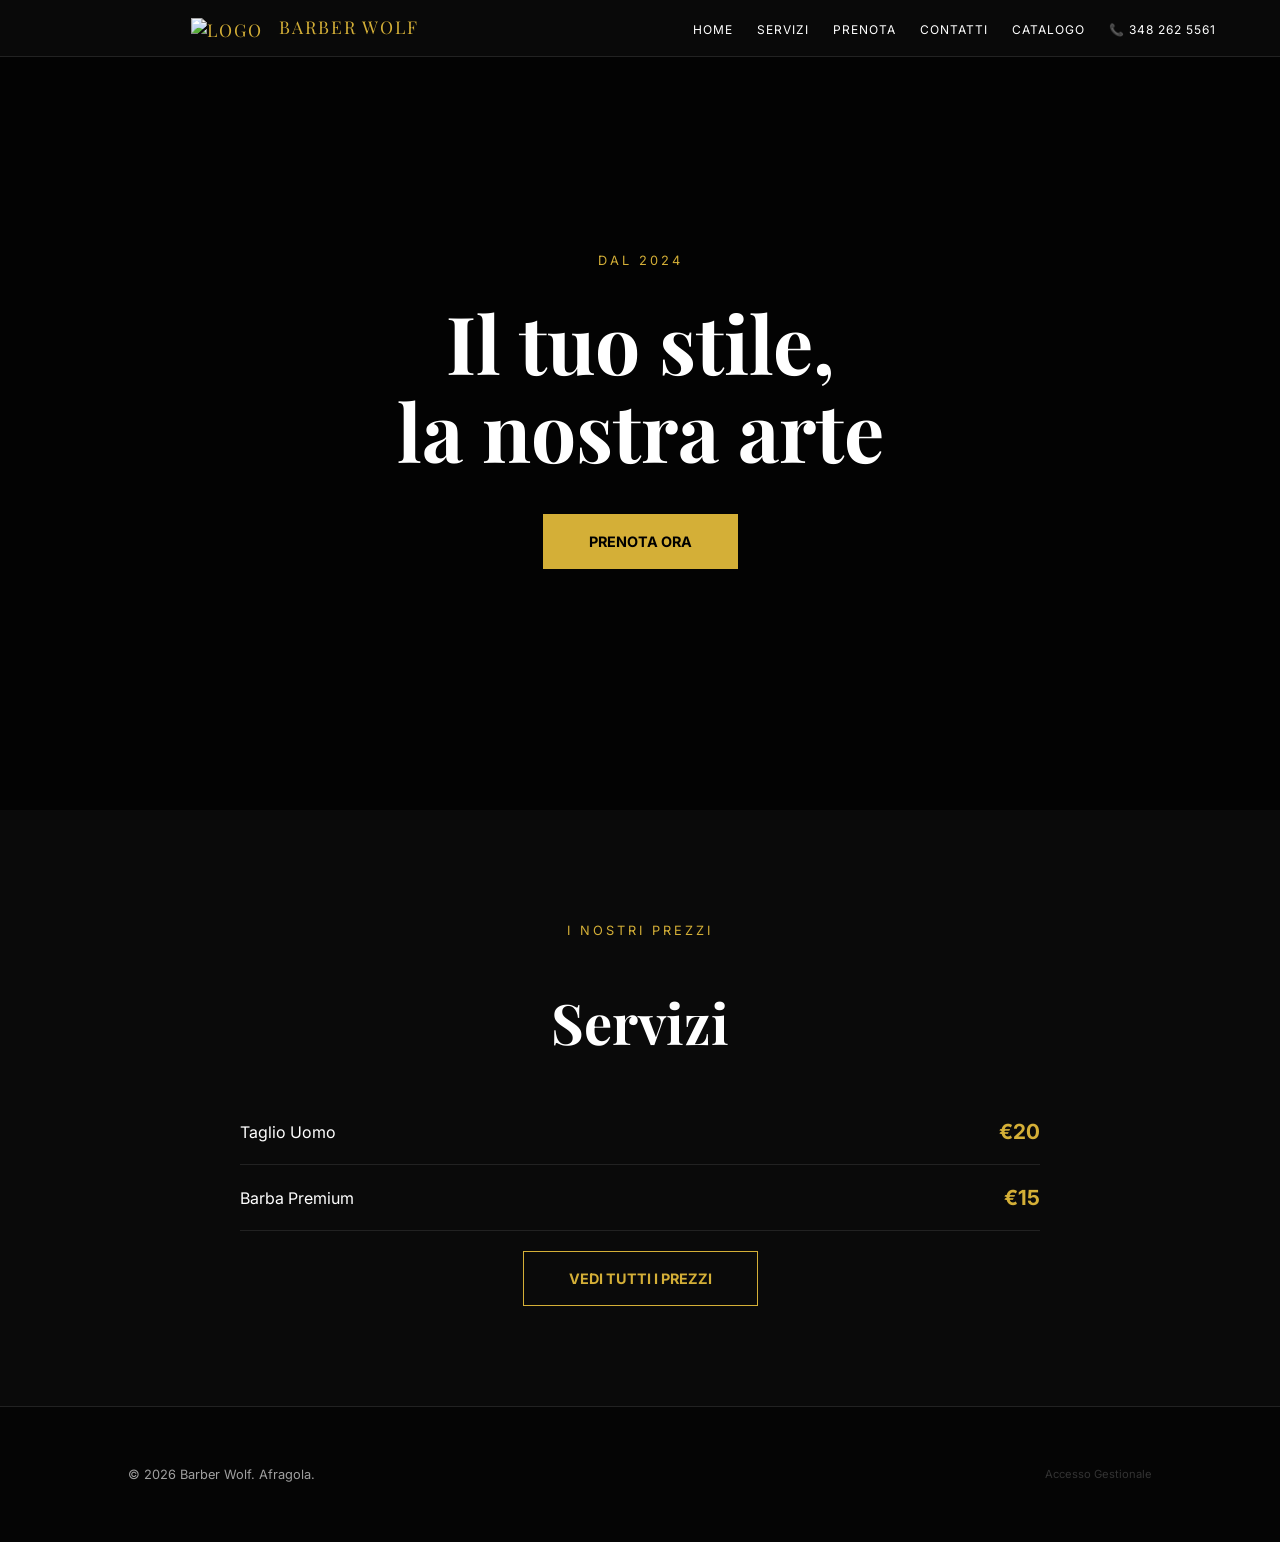
==== index.html @ 2ac215a8 "Update index.html" ====
<!DOCTYPE html>
<html lang="it">
<head>
    <meta charset="UTF-8">
    <title>Barber Wolf</title>
    <link href="https://fonts.googleapis.com/css2?family=Playfair+Display:wght@700&family=Inter:wght@300;400;600&display=swap" rel="stylesheet">
    <link href="https://unpkg.com/aos@2.3.1/dist/aos.css" rel="stylesheet">
    <link rel="stylesheet" href="style.css">
</head>
<body>

<header>
    <a href="index.html" class="logo"><a href="index.html" class="logo">
        <img src="img/tuo-logo.png" alt="Logo" style="height: 40px; vertical-align: middle; margin-right: 10px;">
        Barber Wolf
    </a> <span style="font-weight:300"></span></a>
    <nav>
        <a href="index.html">Home</a>
        <a href="servizi.html">Servizi</a>
        <a href="prenota.html">Prenota</a>
        <a href="contatti.html">Contatti</a>
		<a href="catalogo.html">Catalogo</a>
		<a href="tel:+393482625561" class="nav-phone">📞 348 262 5561</a>
    </nav>
</header>

<section class="hero" id="home" style="background: linear-gradient(rgba(0,0,0,0.7), rgba(0,0,0,0.7)), url('img/hero.jpg') center/cover;">
    <p class="sub" data-aos="fade-down">Dal 2024</p>
    <h1 data-aos="fade-down" data-aos-delay="200">Il tuo stile,<br>la nostra arte</h1>
    <a href="prenota.html" class="btn" data-aos="zoom-in" data-aos-delay="400">PRENOTA ORA</a>
</section>

<section id="servizi-home">
    <p class="sub" data-aos="fade-up">I nostri prezzi</p>
    <h2 data-aos="fade-up">Servizi</h2>
    <div class="service-list">
        <div class="service-item" data-aos="fade-up"><span>Taglio Uomo</span> <span class="price">€20</span></div>
        <div class="service-item" data-aos="fade-up" data-aos-delay="100"><span>Barba Premium</span> <span class="price">€15</span></div>
    </div>
    <a href="servizi.html" class="btn" style="background:transparent; color:var(--oro); border:1px solid var(--oro);">VEDI TUTTI I PREZZI</a>
</section>

<footer>
    <div style="display:flex; justify-content: space-between;">
        <span>© 2026 Barber Wolf. Afragola.</span>
        <a href="https://calendly.com/login" target="_blank" style="color:#333; text-decoration:none; font-size: 0.7rem;">Accesso Gestionale</a>
    </div>
</footer>

<script src="https://unpkg.com/aos@2.3.1/dist/aos.js"></script>
<script>AOS.init({ duration: 1000, once: true });</script>
<!-- Code injected by live-server -->
<script>
	// <![CDATA[  <-- For SVG support
	if ('WebSocket' in window) {
		(function () {
			function refreshCSS() {
				var sheets = [].slice.call(document.getElementsByTagName("link"));
				var head = document.getElementsByTagName("head")[0];
				for (var i = 0; i < sheets.length; ++i) {
					var elem = sheets[i];
					var parent = elem.parentElement || head;
					parent.removeChild(elem);
					var rel = elem.rel;
					if (elem.href && typeof rel != "string" || rel.length == 0 || rel.toLowerCase() == "stylesheet") {
						var url = elem.href.replace(/(&|\?)_cacheOverride=\d+/, '');
						elem.href = url + (url.indexOf('?') >= 0 ? '&' : '?') + '_cacheOverride=' + (new Date().valueOf());
					}
					parent.appendChild(elem);
				}
			}
			var protocol = window.location.protocol === 'http:' ? 'ws://' : 'wss://';
			var address = protocol + window.location.host + window.location.pathname + '/ws';
			var socket = new WebSocket(address);
			socket.onmessage = function (msg) {
				if (msg.data == 'reload') window.location.reload();
				else if (msg.data == 'refreshcss') refreshCSS();
			};
			if (sessionStorage && !sessionStorage.getItem('IsThisFirstTime_Log_From_LiveServer')) {
				console.log('Live reload enabled.');
				sessionStorage.setItem('IsThisFirstTime_Log_From_LiveServer', true);
			}
		})();
	}
	else {
		console.error('Upgrade your browser. This Browser is NOT supported WebSocket for Live-Reloading.');
	}
	// ]]>
</script>
</body>
</html>
---- style.css ----
/* VARIABILI E RESET */
:root { 
    --oro: #d4af37; 
    --nero: #0a0a0a; 
    --grigio-card: #141414; 
    --testo: #ffffff; 
    --testo-opaco: #a0a0a0; 
}
* { 
    box-sizing: border-box; 
    scroll-behavior: smooth; 
}

body { 
    background: var(--nero); 
    color: var(--testo); 
    font-family: 'Inter', sans-serif; 
    margin: 0; 
    overflow-x: hidden; 
    padding-top: 70px; /* Spazio per l'header fisso */ 
}

/* HEADER FISSO */
header { 
    display: flex; 
    justify-content: space-between; 
    align-items: center; 
    padding: 15px 5%; 
    position: fixed; 
    width: 100%; 
    top: 0; 
    background: rgba(10, 10, 10, 0.98); 
    z-index: 1000; 
    border-bottom: 1px solid #222; 
}

.logo { 
    font-family: 'Playfair Display', serif; 
    color: var(--oro); 
    text-transform: uppercase; 
    letter-spacing: 2px; 
    text-decoration: none; 
    font-size: 1.1rem; 
}

nav a { 
    color: white; 
    text-decoration: none; 
    margin-left: 20px; 
    font-size: 12px; 
    text-transform: uppercase; 
    transition: 0.3s; 
    letter-spacing: 1px; 
}

nav a:hover { 
    color: var(--oro); 
}

/* SEZIONI E TITOLI */
section { 
    padding: 100px 10%; 
    text-align: center; 
}

h2 { 
    font-family: 'Playfair Display', serif; 
    font-size: clamp(2rem, 5vw, 3.5rem); 
    margin-bottom: 40px; 
}

.sub { 
    color: var(--oro); 
    text-transform: uppercase; 
    letter-spacing: 3px; 
    font-size: 0.8rem; 
    margin-bottom: 10px; 
    display: block;
}

/* HERO SECTION */
.hero { 
    height: 90vh; 
    display: flex; 
    flex-direction: column; 
    justify-content: center; 
    align-items: center; 
    margin-top: -70px; 
    text-align: center;
}

.hero h1 { 
    font-family: 'Playfair Display', serif; 
    font-size: clamp(2.5rem, 8vw, 5rem); 
    line-height: 1.1; 
    margin: 20px 0; 
}

/* BOTTONI */
.btn { 
    background: var(--oro); 
    color: black; 
    padding: 18px 45px; 
    text-decoration: none; 
    font-weight: bold; 
    transition: 0.4s; 
    display: inline-block; 
    margin-top: 20px; 
    text-transform: uppercase;
    font-size: 0.9rem;
    border: 1px solid var(--oro);
}

.btn:hover { 
    background: transparent; 
    color: var(--oro); 
    transform: scale(1.05); 
}

/* SERVIZI - LISTINO */
.service-list { 
    max-width: 800px; 
    margin: 0 auto; 
}

.service-item { 
    display: flex; 
    justify-content: space-between; 
    align-items: center; 
    padding: 20px 0; 
    border-bottom: 1px solid #222; 
    text-align: left;
}

.price { 
    color: var(--oro); 
    font-weight: bold; 
    font-size: 1.3rem; 
    margin-left: 20px;
}

/* GRID TESTIMONIANZE E PERCHÉ SCEGLIERCI */
.grid-container {
    display: grid;
    grid-template-columns: repeat(auto-fit, minmax(280px, 1fr));
    gap: 25px;
    margin-top: 40px;
}

.card {
    background: var(--grigio-card);
    padding: 35px;
    border: 1px solid #222;
    text-align: left;
    transition: 0.3s;
}

.card:hover {
    border-color: var(--oro);
}

.card h3 {
    font-family: 'Playfair Display', serif;
    margin-top: 0;
}

.stars {
    color: var(--oro);
    margin-bottom: 15px;
}

/* SHOP */
.shop-grid { 
    display: grid; 
    grid-template-columns: repeat(auto-fit, minmax(250px, 1fr)); 
    gap: 30px; 
}

.product-card { 
    background: var(--grigio-card); 
    padding: 20px; 
    border: 1px solid #222; 
}

.product-card img { 
    width: 100%; 
    height: 250px; 
    object-fit: cover; 
    margin-bottom: 15px;
}

/* CONTATTI - LAYOUT A DUE COLONNE */
.contact-container {
    display: grid;
    grid-template-columns: 1fr 1fr;
    gap: 50px;
    text-align: left;
}

.info-item {
    background: var(--grigio-card);
    padding: 20px;
    margin-bottom: 15px;
    border-left: 3px solid var(--oro);
}

/* FOOTER */
footer { 
    padding: 60px 10%; 
    border-top: 1px solid #222; 
    font-size: 0.8rem; 
    color: var(--testo-opaco); 
    background: #050505; 
}

.footer-content {
    display: flex;
    justify-content: space-between;
    align-items: center;
}

/* RESPONSIVE PER CELLULARI */
@media (max-width: 768px) {
    header { padding: 15px 20px; }
    nav a { margin-left: 10px; font-size: 10px; }
    section { padding: 60px 5%; }
    .contact-container { grid-template-columns: 1fr; }
    .footer-content { flex-direction: column; gap: 20px; text-align: center; }
}
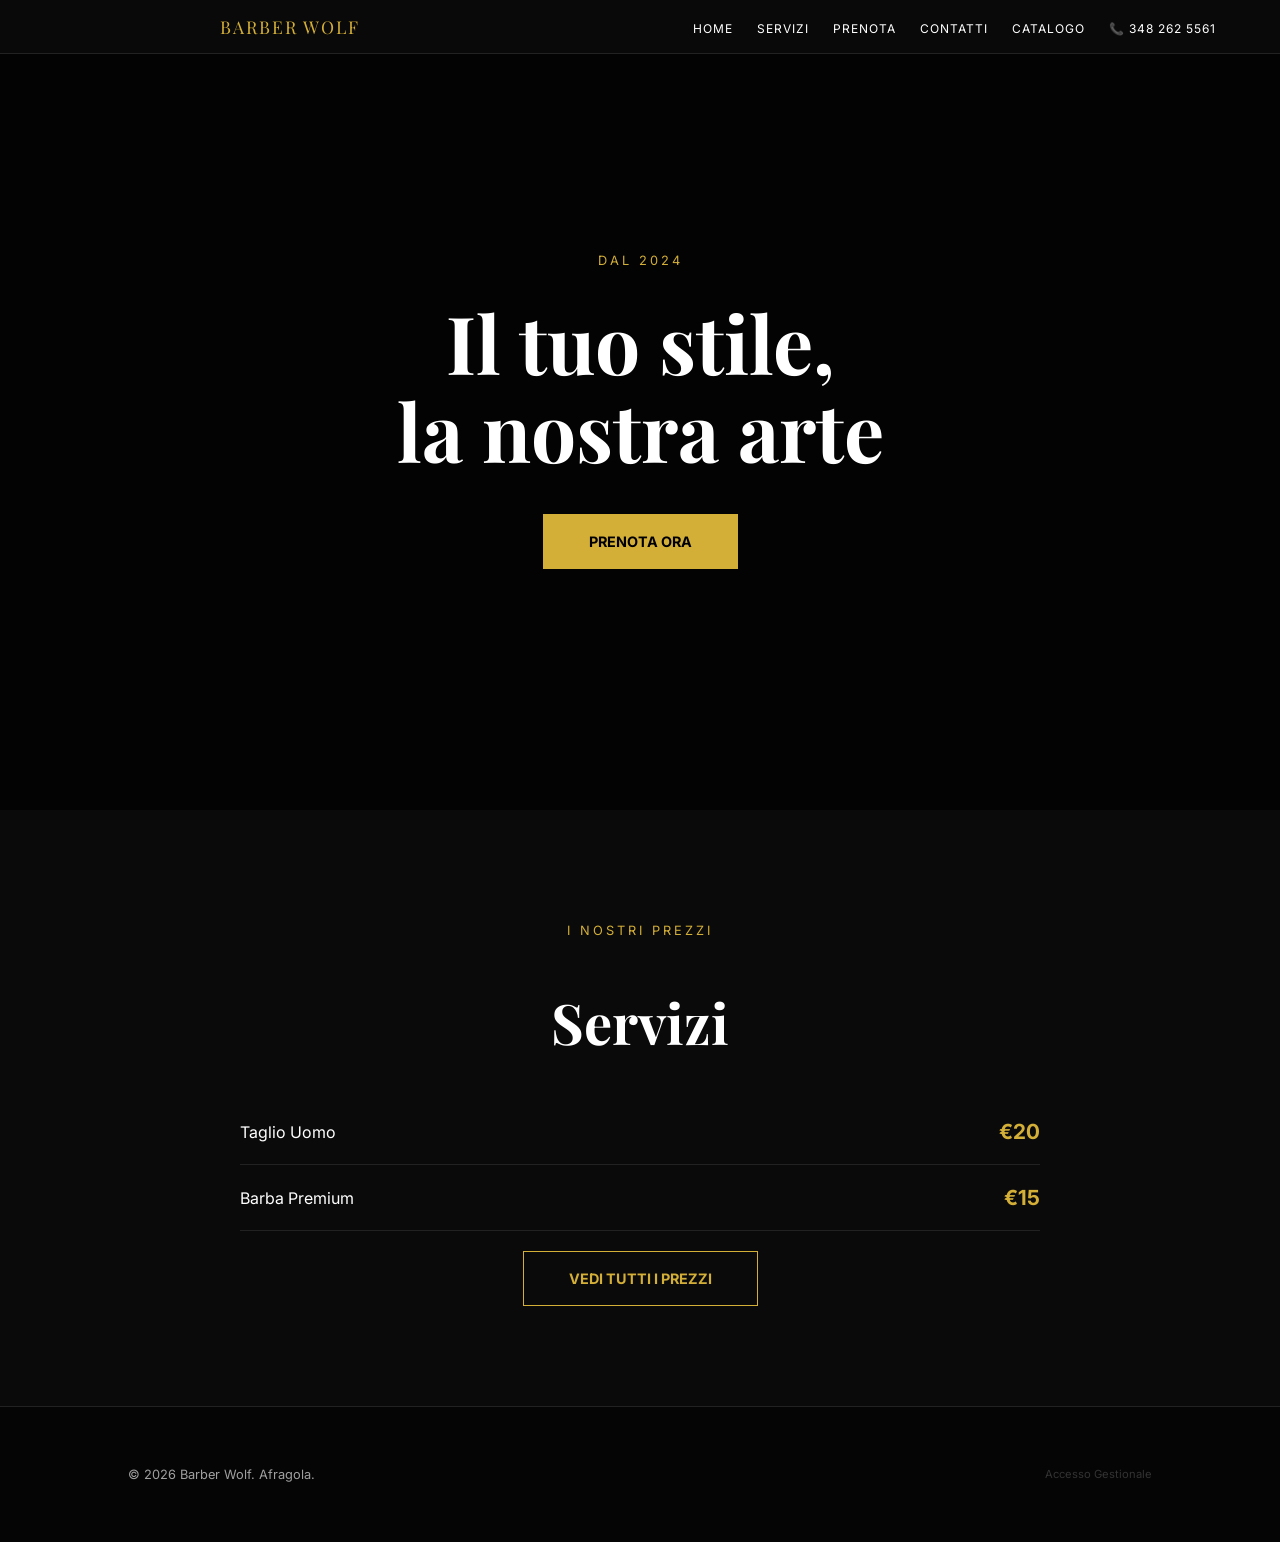
==== commit e52be0dc: "Update index.html" ====
--- a/index.html
+++ b/index.html
@@ -11,7 +11,6 @@
 
 <header>
     <a href="index.html" class="logo"><a href="index.html" class="logo">
-        <img src="img/tuo-logo.png" alt="Logo" style="height: 40px; vertical-align: middle; margin-right: 10px;">
         Barber Wolf
     </a> <span style="font-weight:300"></span></a>
     <nav>
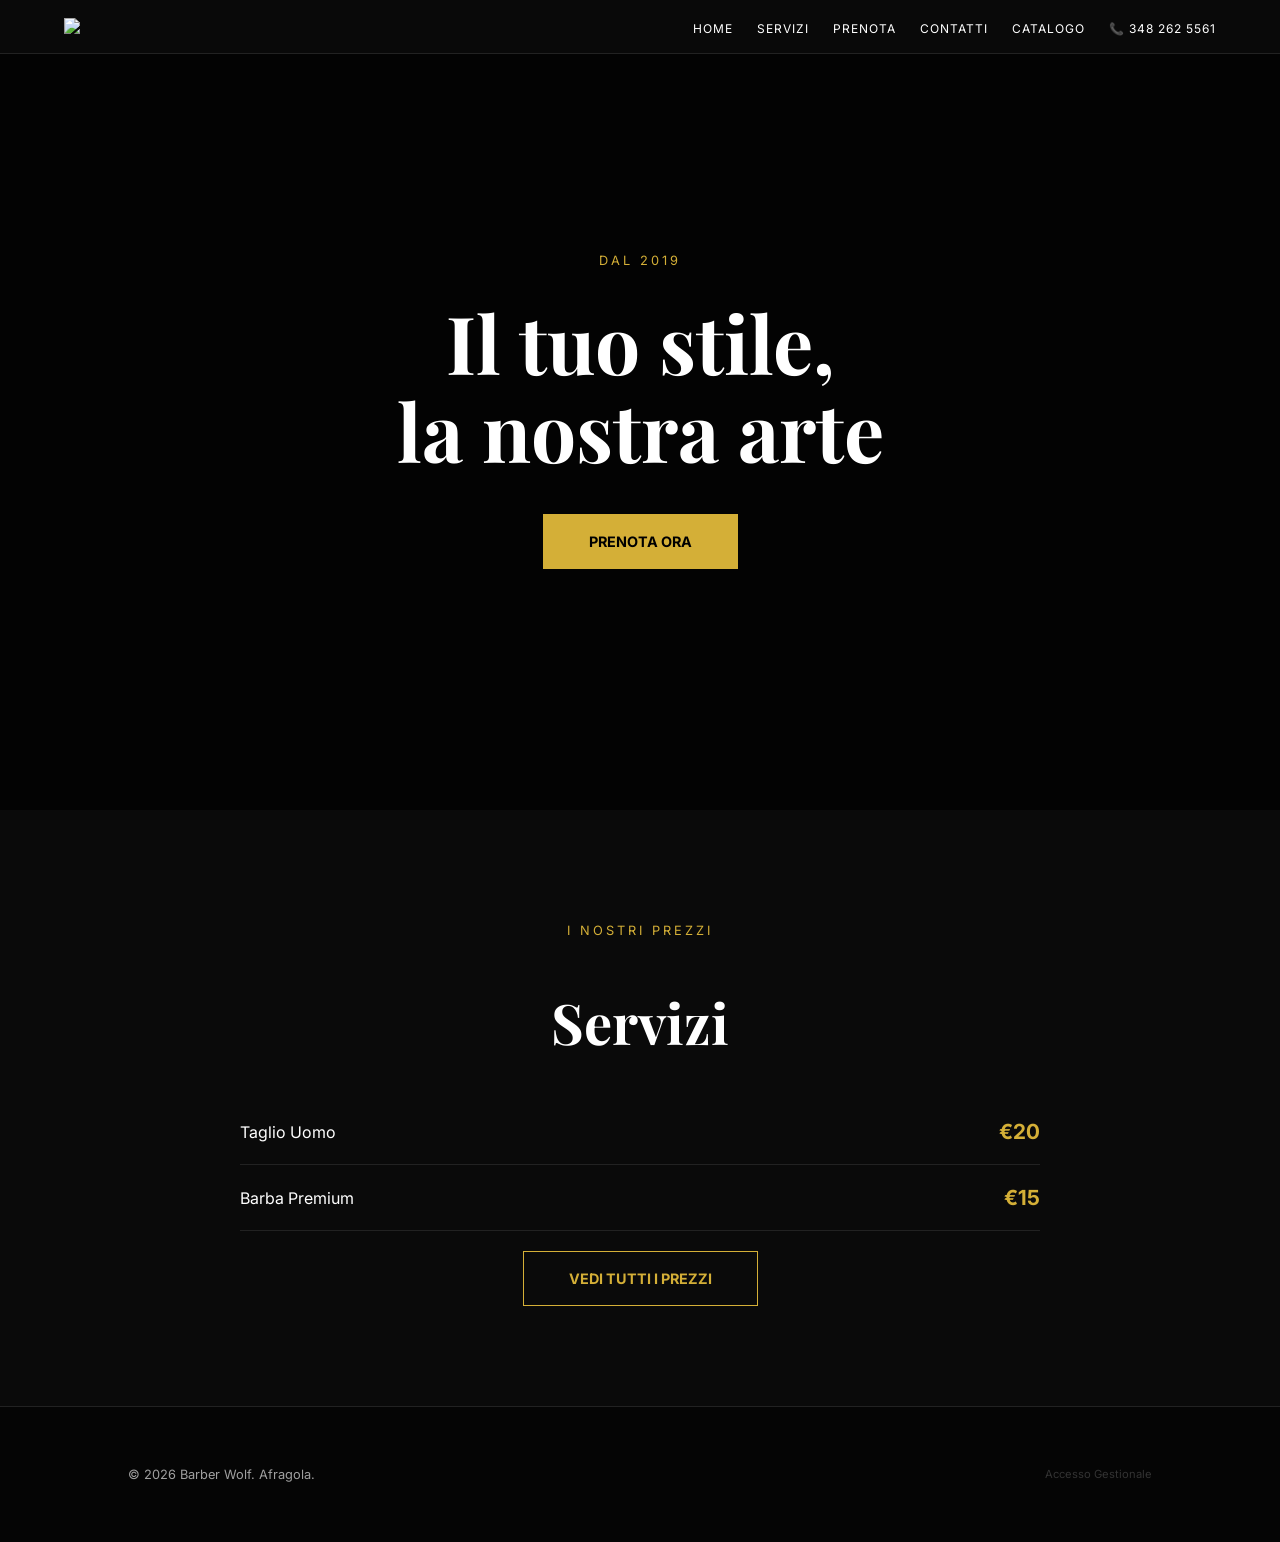
==== commit 33de769d: "Update index.html" ====
--- a/index.html
+++ b/index.html
@@ -10,9 +10,7 @@
 <body>
 
 <header>
-    <a href="index.html" class="logo"><a href="index.html" class="logo">
-        Barber Wolf
-    </a> <span style="font-weight:300"></span></a>
+<a href="index.html" class="logo"><img src="image.jpg"><span style="font-weight:300"></span></a>
     <nav>
         <a href="index.html">Home</a>
         <a href="servizi.html">Servizi</a>
@@ -24,7 +22,7 @@
 </header>
 
 <section class="hero" id="home" style="background: linear-gradient(rgba(0,0,0,0.7), rgba(0,0,0,0.7)), url('img/hero.jpg') center/cover;">
-    <p class="sub" data-aos="fade-down">Dal 2024</p>
+    <p class="sub" data-aos="fade-down">Dal 2019</p>
     <h1 data-aos="fade-down" data-aos-delay="200">Il tuo stile,<br>la nostra arte</h1>
     <a href="prenota.html" class="btn" data-aos="zoom-in" data-aos-delay="400">PRENOTA ORA</a>
 </section>
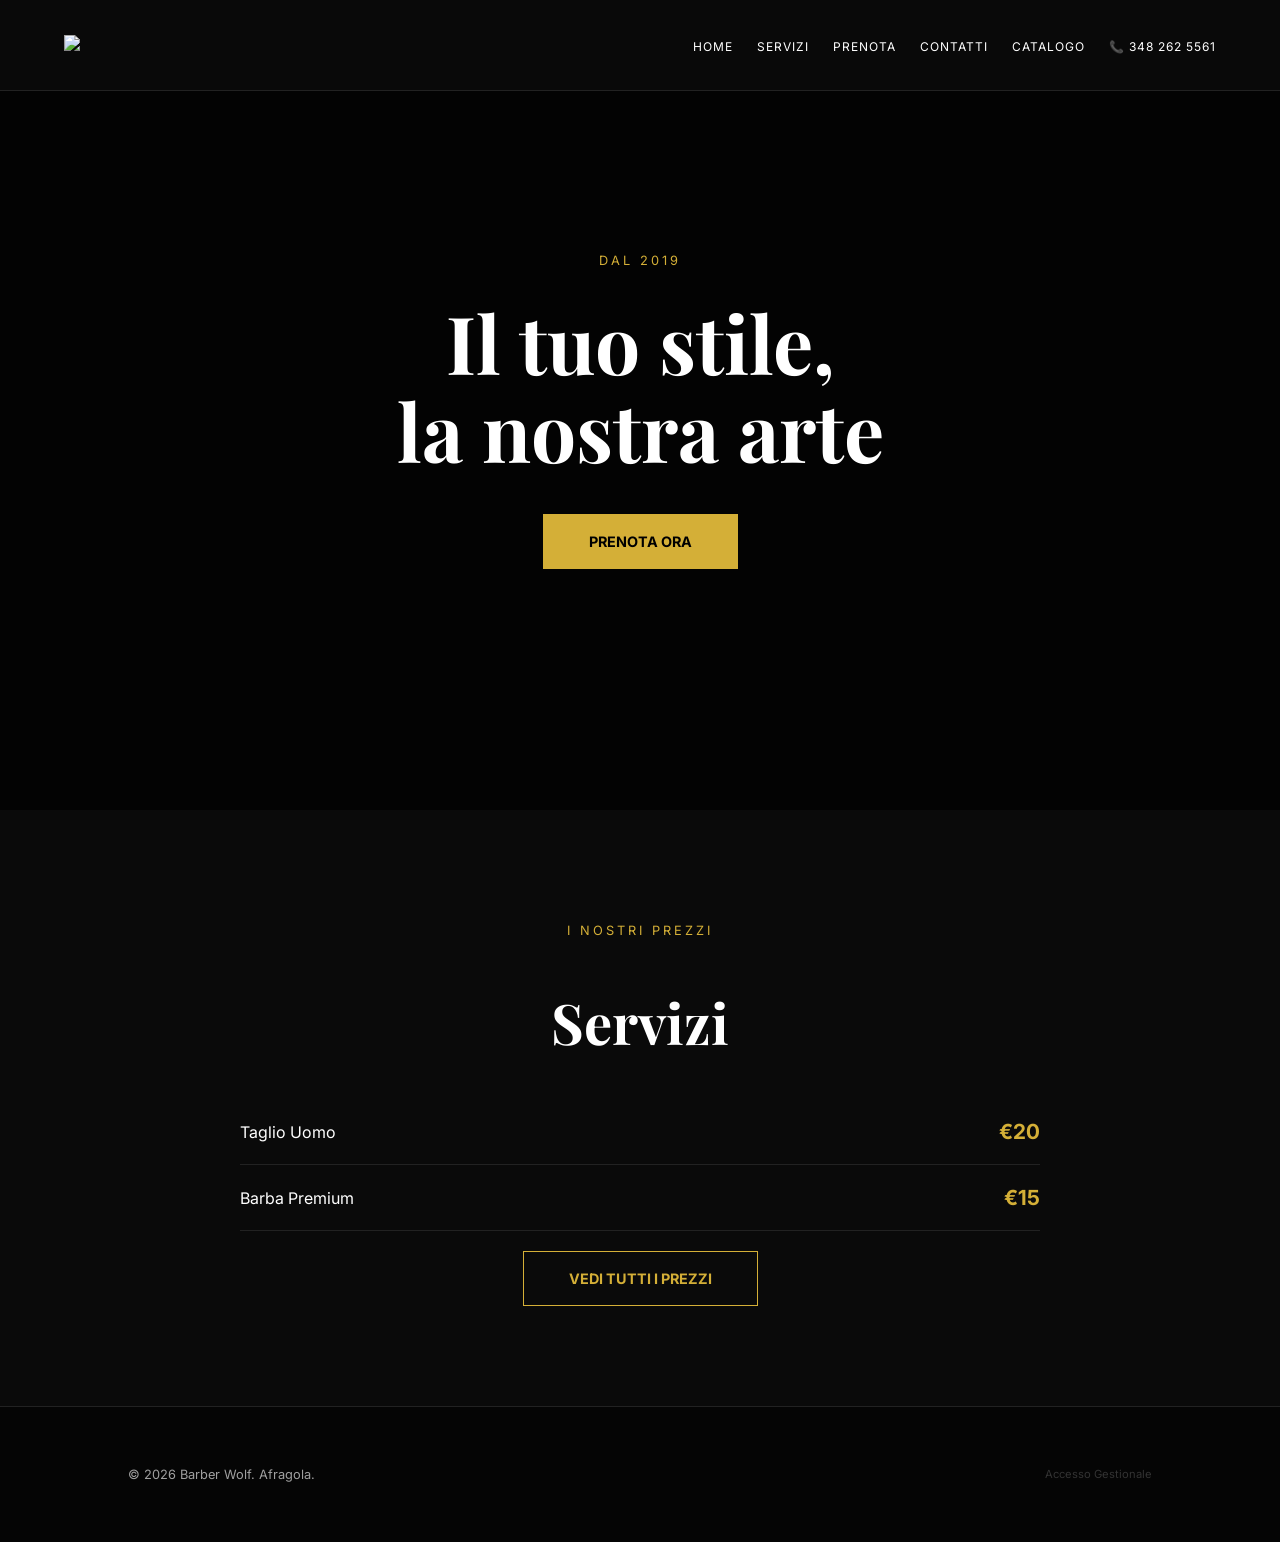
==== commit 27b0cf4f: "Update index.html" ====
--- a/index.html
+++ b/index.html
@@ -10,7 +10,7 @@
 <body>
 
 <header>
-<a href="index.html" class="logo"><img src="image.jpg"><span style="font-weight:300"></span></a>
+<a href="index.html" class="logo"><img src="image.jpg" data-aos="zoom-in" style="width: 80px; margin: 20px 0;"><span style="font-weight:300"></span></a>
     <nav>
         <a href="index.html">Home</a>
         <a href="servizi.html">Servizi</a>
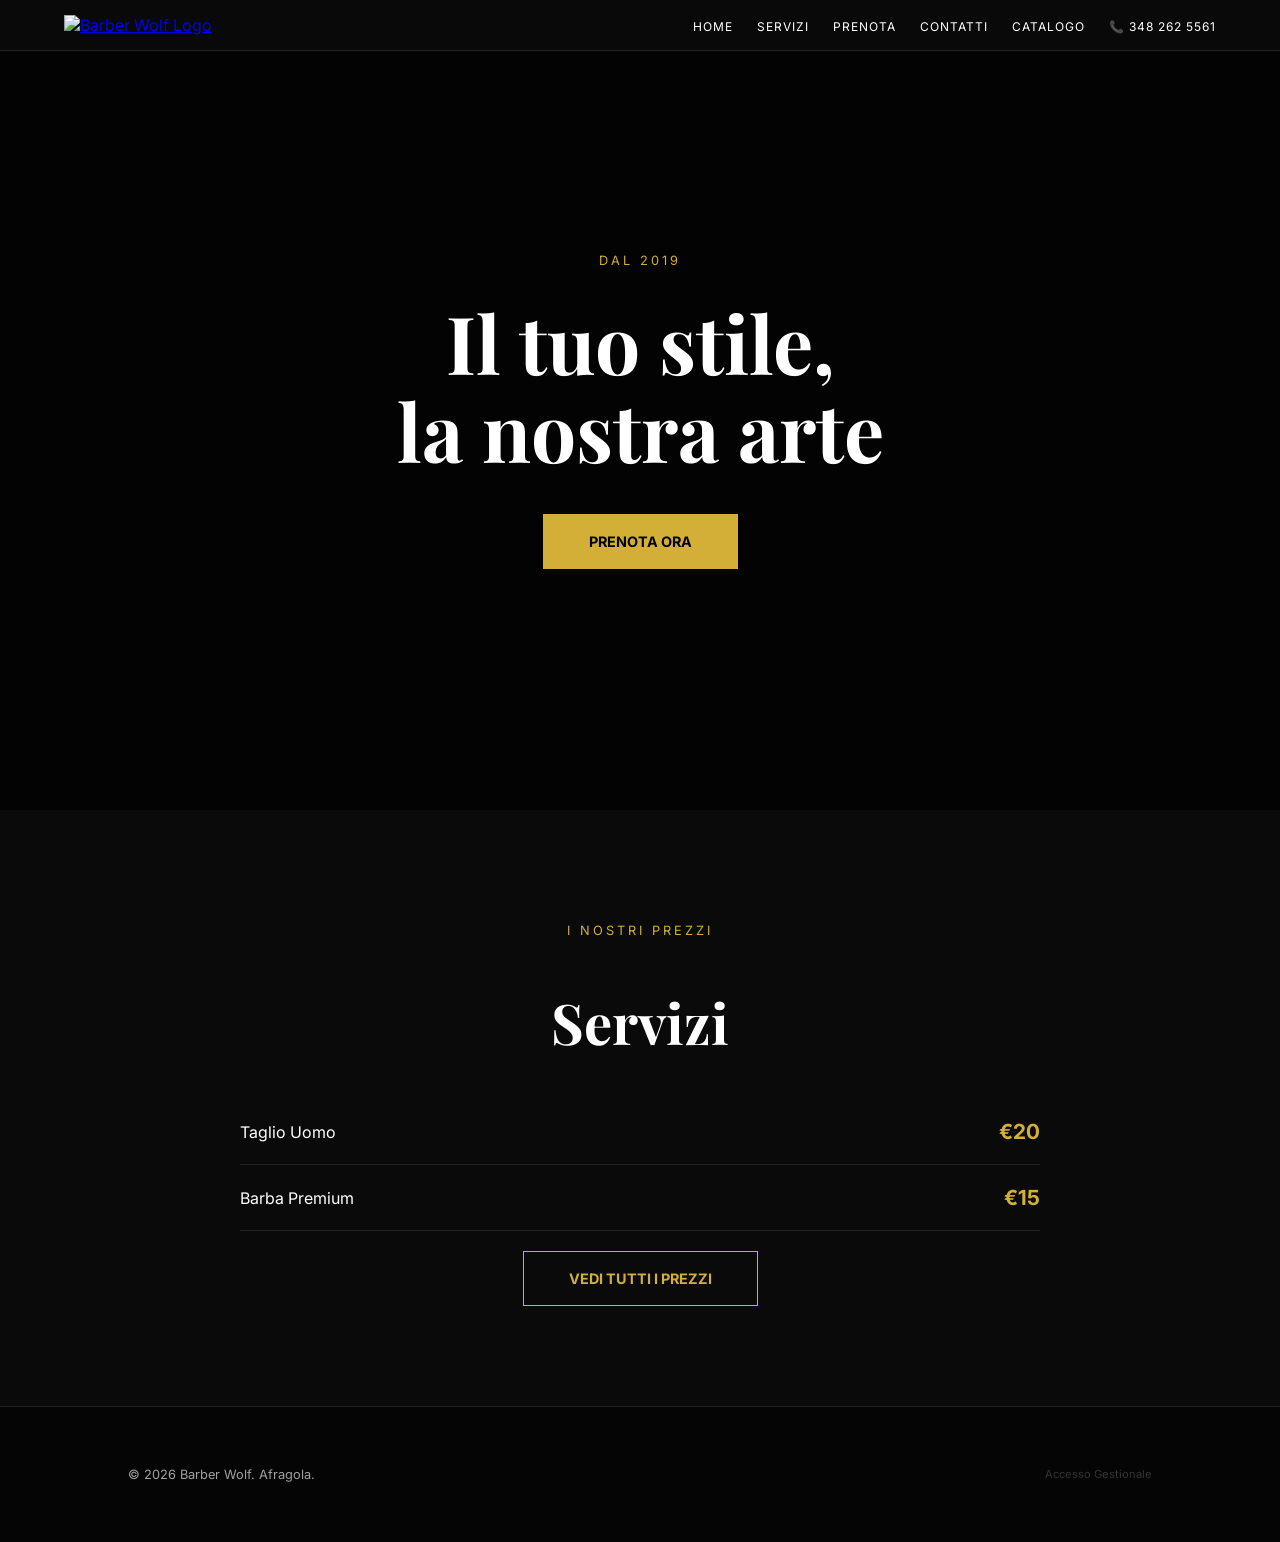
==== commit 9612c432: "Update index.html" ====
--- a/index.html
+++ b/index.html
@@ -10,7 +10,9 @@
 <body>
 
 <header>
-<a href="index.html" class="logo"><img src="image.jpg" data-aos="zoom-in" style="width: 80px; margin: 20px 0;"><span style="font-weight:300"></span></a>
+<a href="index.html" class="logo-container">
+    <img src="img/logowolf.png" alt="Barber Wolf Logo" class="logo-img">
+</a>
     <nav>
         <a href="index.html">Home</a>
         <a href="servizi.html">Servizi</a>
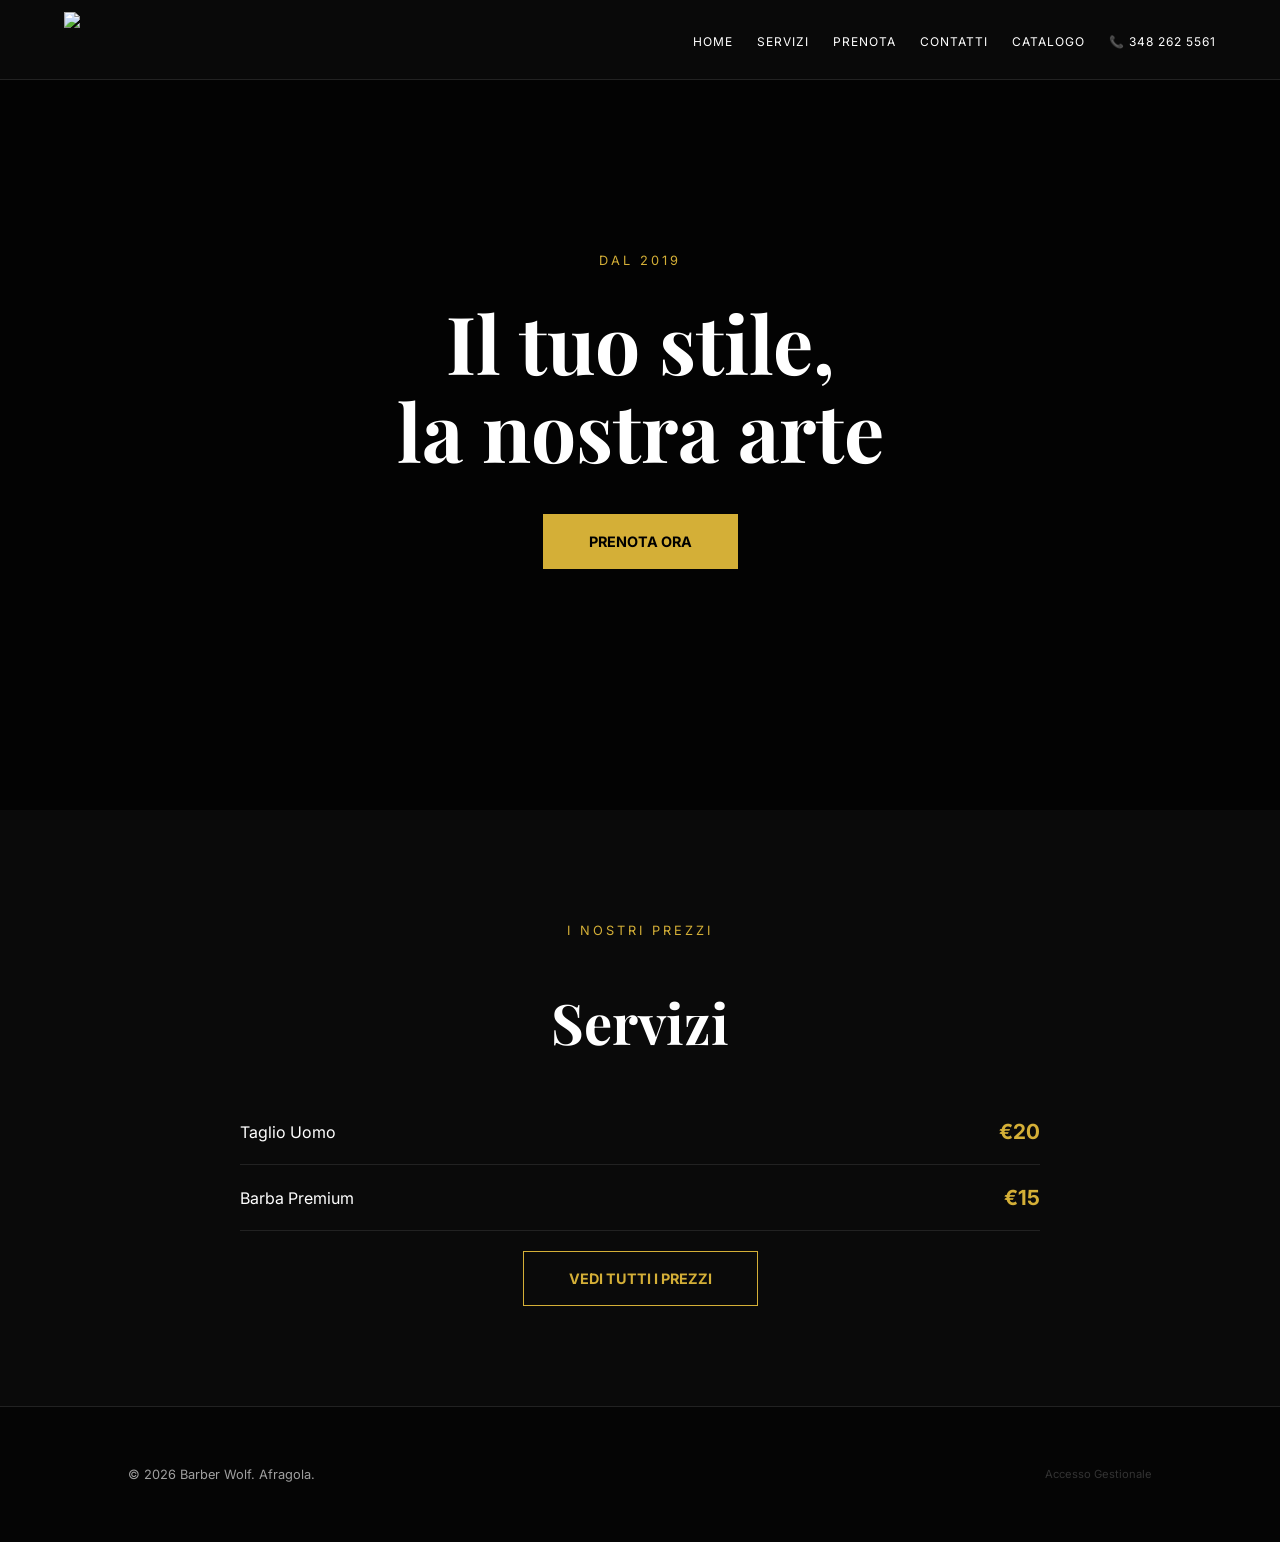
==== commit 2939acaa: "Update index.html" ====
--- a/index.html
+++ b/index.html
@@ -11,7 +11,7 @@
 
 <header>
 <a href="index.html" class="logo-container">
-    <img src="img/logowolf.png" alt="Barber Wolf Logo" class="logo-img">
+    <img src="logowolf.png" class="logo-img">
 </a>
     <nav>
         <a href="index.html">Home</a>
@@ -23,7 +23,7 @@
     </nav>
 </header>
 
-<section class="hero" id="home" style="background: linear-gradient(rgba(0,0,0,0.7), rgba(0,0,0,0.7)), url('img/hero.jpg') center/cover;">
+<section class="hero" id="home" style="background: linear-gradient(rgba(0,0,0,0.7), rgba(0,0,0,0.7)), url('img/sfondo.jpg') center/cover;">
     <p class="sub" data-aos="fade-down">Dal 2019</p>
     <h1 data-aos="fade-down" data-aos-delay="200">Il tuo stile,<br>la nostra arte</h1>
     <a href="prenota.html" class="btn" data-aos="zoom-in" data-aos-delay="400">PRENOTA ORA</a>
--- a/style.css
+++ b/style.css
@@ -41,6 +41,31 @@
     letter-spacing: 2px; 
     text-decoration: none; 
     font-size: 1.1rem; 
+}
+
+/* Stile per il Logo Immagine */
+.logo-container {
+    display: flex;
+    align-items: center;
+    text-decoration: none;
+}
+
+.logo-img {
+    height: 55px; /* Questa è l'altezza ideale per la navbar */
+    width: auto;  /* Mantiene le proporzioni originali */
+    transition: transform 0.3s ease;
+}
+
+.logo-img:hover {
+    transform: scale(1.05); /* Effetto leggero quando ci passi sopra */
+}
+
+/* Sistema l'altezza dell'header se il logo tocca i bordi */
+header {
+    padding: 10px 5%; 
+    height: 80px;
+    display: flex;
+    align-items: center;
 }
 
 nav a { 
@@ -203,7 +228,20 @@
     margin-bottom: 15px;
     border-left: 3px solid var(--oro);
 }
-
+/* CATALAGO - VISUALIZZAZIONE FOTO */
+.cut {
+    display: grid;
+    grid-template-columns: repeat(auto-fit, minmax(250px, 1fr));
+    gap: 20px;
+    padding: 40px;
+}
+
+.product-image img {
+    width: 100%;       /* Fa sì che la foto occupi tutta la card */
+    height: 300px;     /* Altezza fissa per uniformità */
+    object-fit: cover; /* Ritaglia la foto senza deformarla */
+    display: block;
+}
 /* FOOTER */
 footer { 
     padding: 60px 10%; 
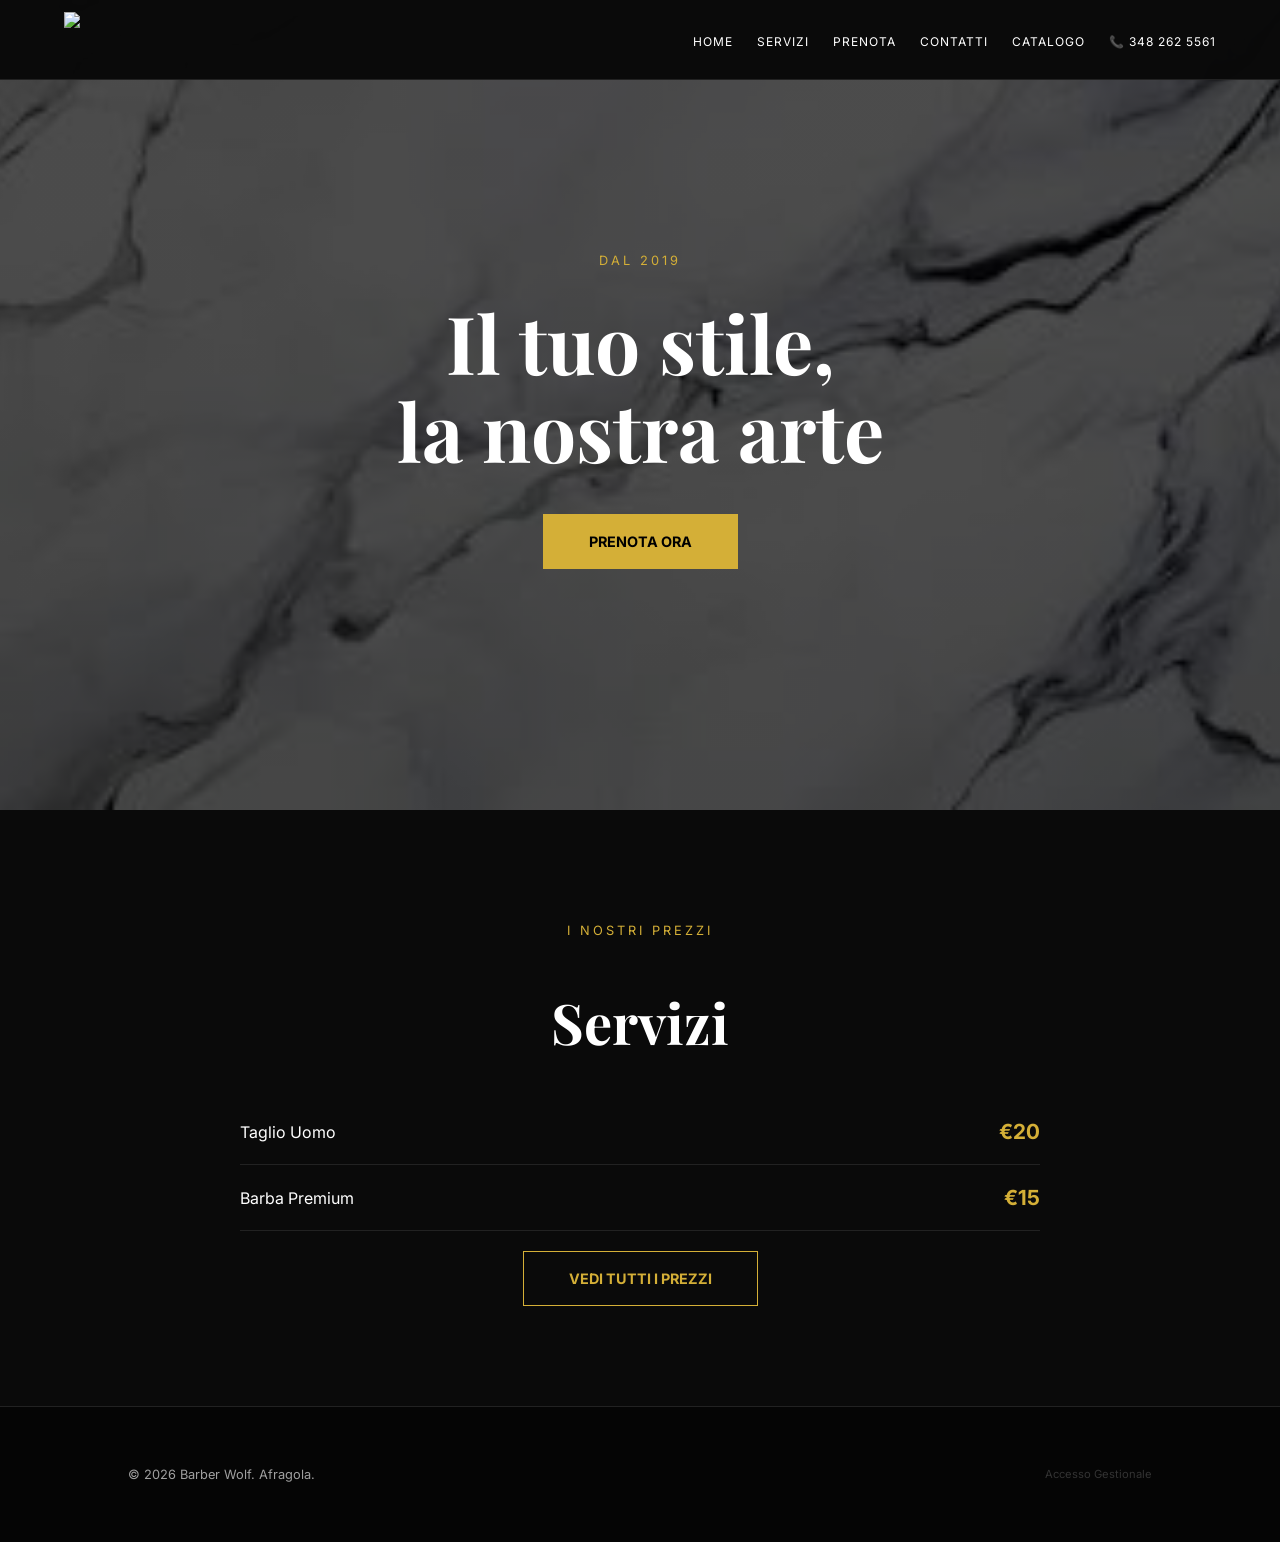
==== commit 9f383ed8: "Update index.html" ====
--- a/index.html
+++ b/index.html
@@ -23,7 +23,7 @@
     </nav>
 </header>
 
-<section class="hero" id="home" style="background: linear-gradient(rgba(0,0,0,0.7), rgba(0,0,0,0.7)), url('img/sfondo.jpg') center/cover;">
+<section class="hero" id="home" style="background: linear-gradient(rgba(0,0,0,0.7), rgba(0,0,0,0.7)), url('sfondo.jpg') center/cover;">
     <p class="sub" data-aos="fade-down">Dal 2019</p>
     <h1 data-aos="fade-down" data-aos-delay="200">Il tuo stile,<br>la nostra arte</h1>
     <a href="prenota.html" class="btn" data-aos="zoom-in" data-aos-delay="400">PRENOTA ORA</a>
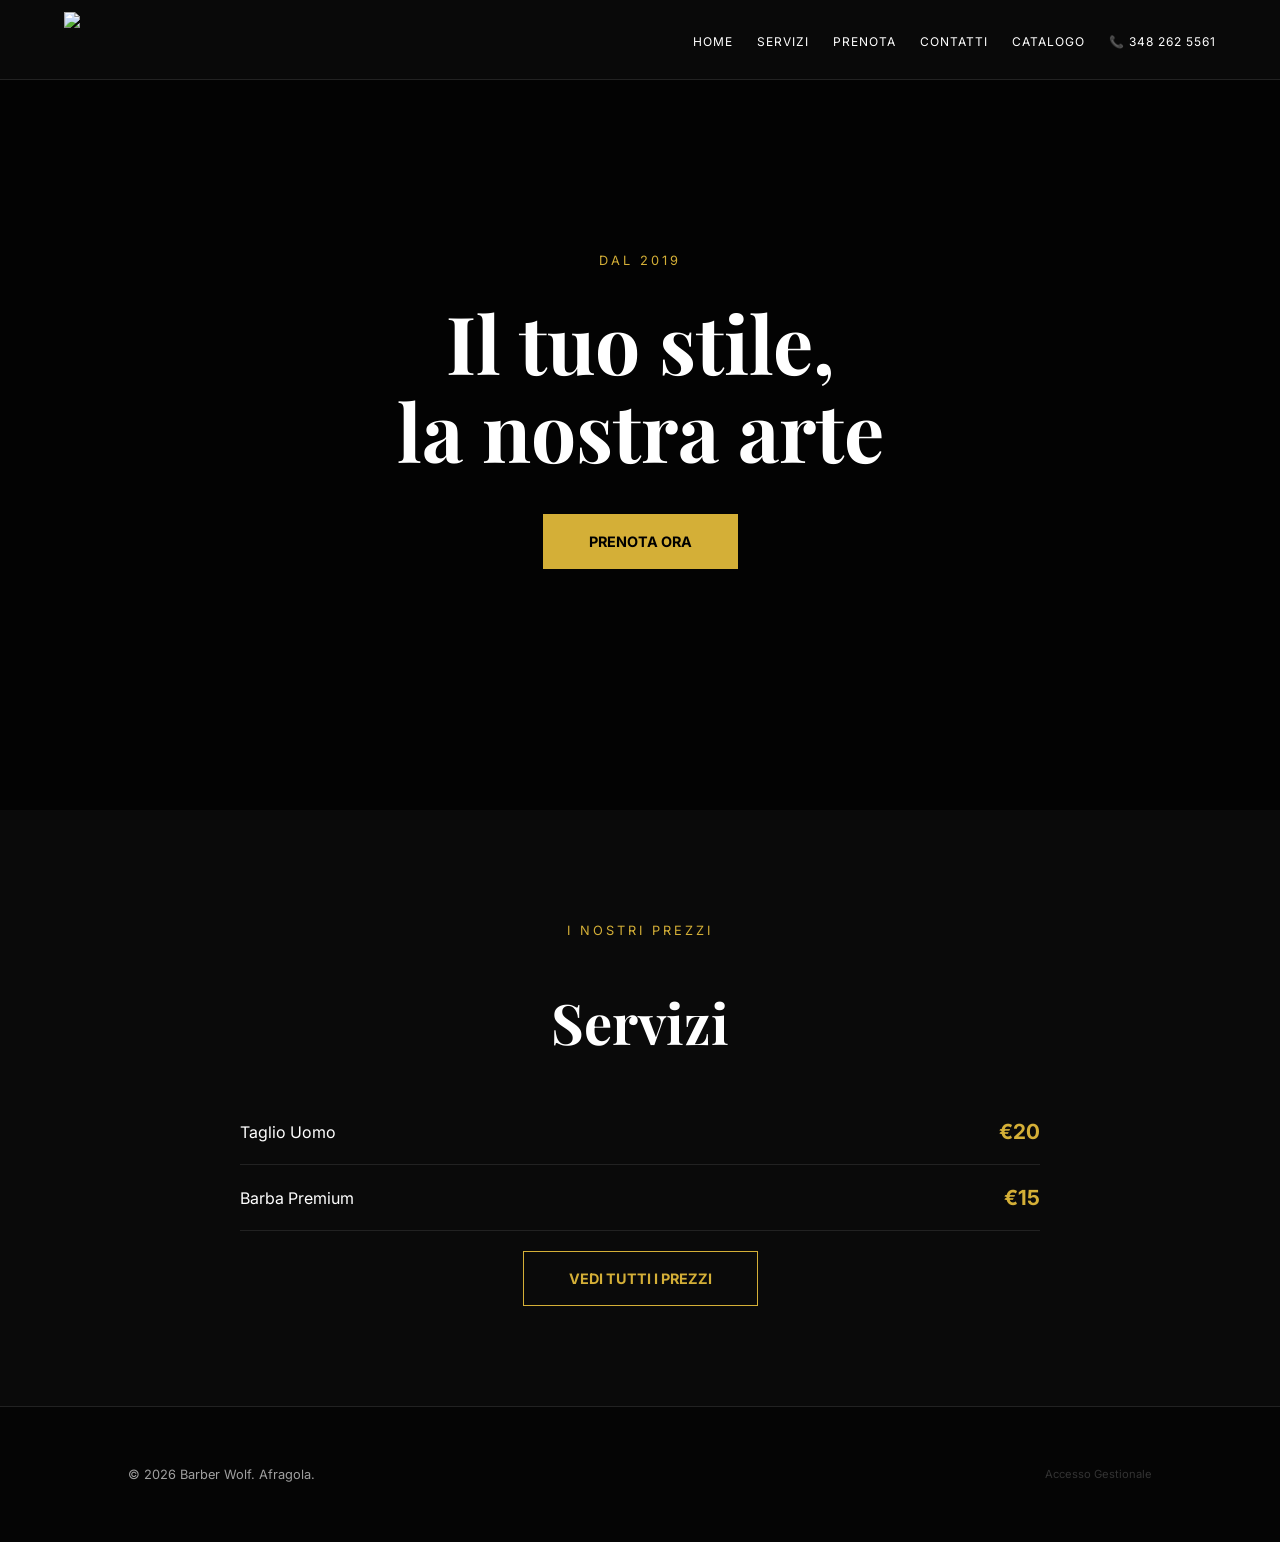
==== commit 1d78f19f: "Update index.html" ====
--- a/index.html
+++ b/index.html
@@ -23,7 +23,7 @@
     </nav>
 </header>
 
-<section class="hero" id="home" style="background: linear-gradient(rgba(0,0,0,0.7), rgba(0,0,0,0.7)), url('sfondo.jpg') center/cover;">
+<section class="hero" id="home" style="background: linear-gradient(rgba(0,0,0,0.7), rgba(0,0,0,0.7)), url('img/hero.jpg') center/cover;">
     <p class="sub" data-aos="fade-down">Dal 2019</p>
     <h1 data-aos="fade-down" data-aos-delay="200">Il tuo stile,<br>la nostra arte</h1>
     <a href="prenota.html" class="btn" data-aos="zoom-in" data-aos-delay="400">PRENOTA ORA</a>
